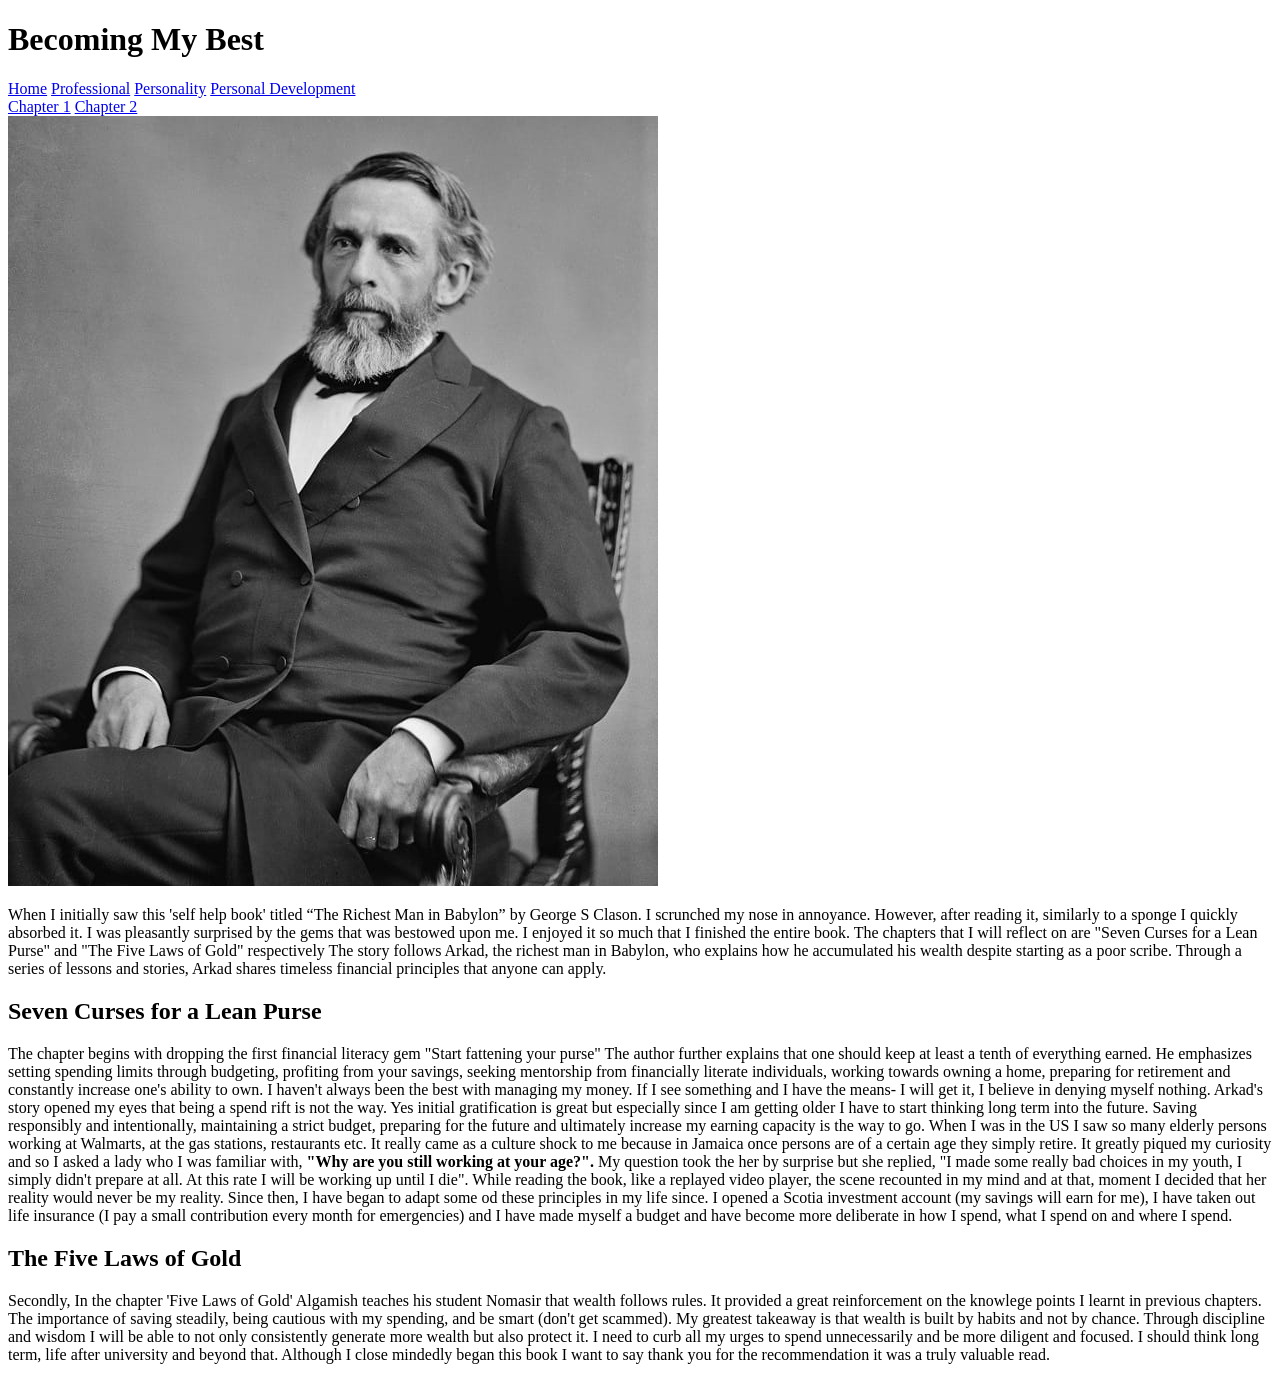
==== Personal-Development.html @ d30c9aaa "Rename CODES/Personal-Development.html to Personal-Development.html" ====
<!DOCTYPE html>
<html lang="en">
<head>

<!-- This block of code connects the google fonts to the webpages-->
<link rel="preconnect" href="https://fonts.googleapis.com">
<link rel="preconnect" href="https://fonts.gstatic.com" crossorigin>
<link href="https://fonts.googleapis.com/css2?family=Fugaz+One&family=Lobster+Two:ital,wght@0,400;0,700;1,400;1,700&family=Playwrite+CA+Guides&family=Roboto:ital,wght@0,100..900;1,100..900&display=swap" rel="stylesheet">

<!-- This block of code connects the stylesheet to the webpages-->
<link rel="stylesheet" href="style.css">

    <meta charset="UTF-8">
    <meta name="viewport" content="width=device-width, initial-scale=1.0">
    <title>Personal Development</title>
</head>
<body>
  
               <div class="header-box">
 <h1>Becoming My Best</h1>
</div>

<div class="nav-bar">
<nav>
  <a href="index.html">Home</a>
  <a href="professional.html">Professional</a>
  <a href="personality.html">Personality</a>
  <a href="personal-development.html">Personal Development</a>
</nav>
</div>

<nav class="navbar">
<a href="#chapter1">Chapter 1</a>
<a href="#chapter2">Chapter 2</a>
</nav>


<img src="../ASSETS/George.jpg" alt="Book author" class="photo" >

<p>When I initially saw this 'self help book' titled “The Richest Man in Babylon” by George S Clason. I scrunched my nose in annoyance.
  However, after reading it, similarly to a sponge I quickly absorbed it. I was pleasantly surprised by the gems that was bestowed upon me.
  I enjoyed it so much that I finished the entire book. The chapters that I will reflect on are "Seven Curses for a Lean Purse" and "The Five Laws of Gold" respectively
  The story follows Arkad, the richest man in Babylon, who explains how he accumulated his wealth despite starting as a poor scribe. 
  Through a series of lessons and stories, Arkad shares timeless financial principles that anyone can apply.</p>

                                                            <h2 id="chapter1">Seven Curses for a Lean Purse</h2>

  <p>The chapter begins with dropping the first financial literacy gem "Start fattening your purse" The author further explains that one should keep at least a tenth of everything earned.
  He emphasizes setting spending limits through budgeting, profiting from your savings, seeking mentorship from financially literate individuals, working towards owning a home, preparing for retirement and constantly increase one's ability to own.
  I haven't always been the best with managing my money. If I see something and I have the means- I will get it, I believe in denying myself nothing. Arkad's story opened my eyes that being a spend rift is not the way.
  Yes initial gratification is great but especially since I am getting older I have to start thinking long term into the future. Saving responsibly and intentionally, maintaining a strict budget, preparing for the future and ultimately increase my earning capacity is the way to go.
  When I was in the US I saw so many elderly persons working at Walmarts, at the gas stations, restaurants etc. It really came as a culture shock to me because in Jamaica once persons are of a certain age they simply retire. It greatly piqued my curiosity and so I asked a lady who I was familiar with, <b>"Why are you still working at your age?". </b>
  My question took the her by surprise but she replied, "I made some really bad choices in my youth, I simply didn't prepare at all. At this rate I will be working up until I die". While reading the book, like a replayed video player, the scene recounted in my mind and at that, moment I decided that her reality would never be my reality. 
  Since then, I have began to adapt some od these principles in my life since. I opened a Scotia investment account (my savings will earn for me), I have taken out life insurance (I pay a small contribution every month for emergencies) and I have made myself a budget and have become more deliberate in how I spend, what I spend on and where I spend. </p>

                                                            <h2 id="chapter2">The Five Laws of Gold</h2>
  <p>Secondly, In the chapter 'Five Laws of Gold' Algamish teaches his student Nomasir that wealth follows rules. It provided a great reinforcement on the knowlege points I learnt in previous chapters. 
  The importance of saving steadily, being cautious with my spending, and be smart (don't get scammed). My greatest takeaway is that wealth is built by habits and not by chance. 
  Through discipline and wisdom I will be able to not only consistently generate more wealth but also protect it. I need to curb all my urges to spend unnecessarily and be more diligent and focused. 
  I should think long term, life after university and beyond that. Although I close mindedly began this book I want to say thank you for the recommendation it was a truly valuable read.</p>

 


</body>
</html>
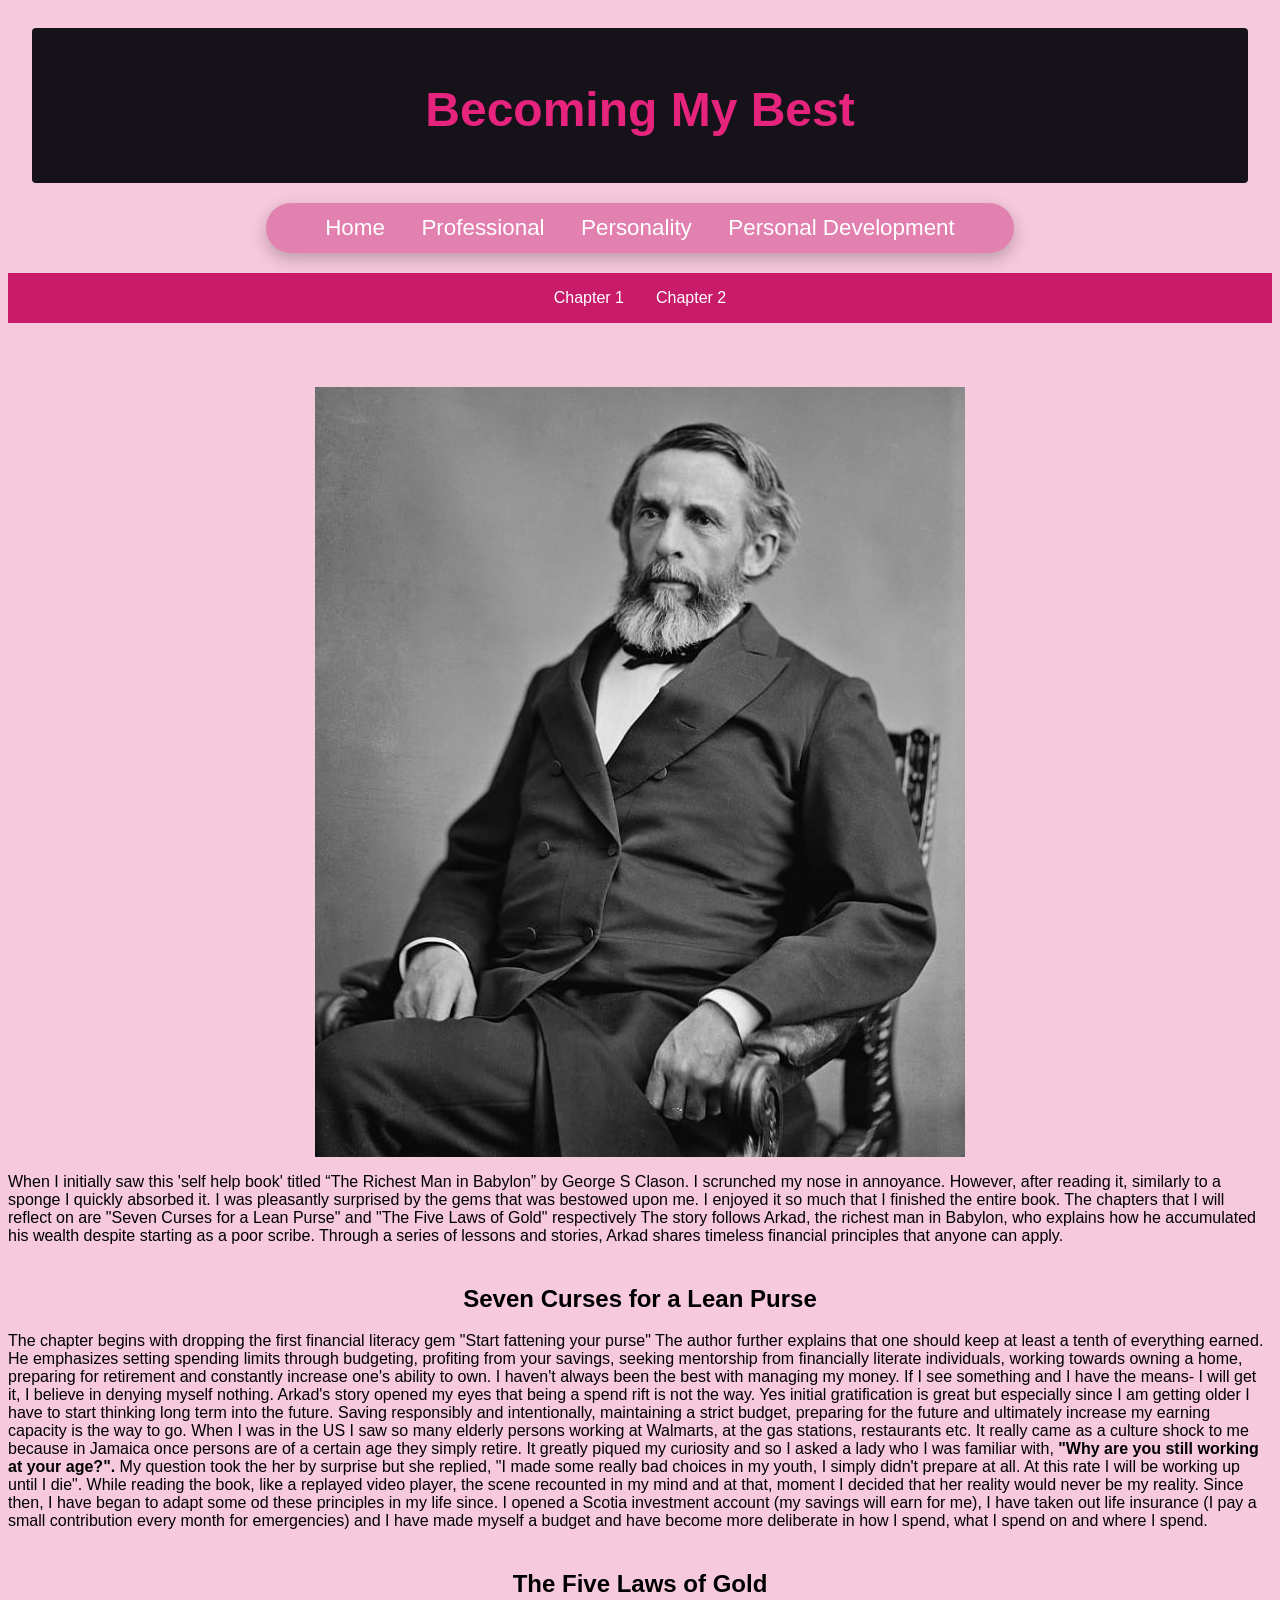
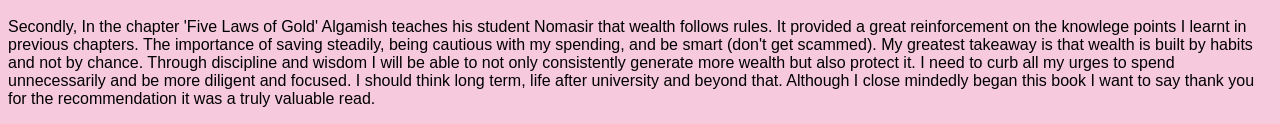
==== commit 6d6cc60f: "Update Personal-Development.html" ====
--- a/Personal-Development.html
+++ b/Personal-Development.html
@@ -35,7 +35,7 @@
 </nav>
 
 
-<img src="../ASSETS/George.jpg" alt="Book author" class="photo" >
+<img src="ASSETS/George.jpg" alt="Book author" class="photo" >
 
 <p>When I initially saw this 'self help book' titled “The Richest Man in Babylon” by George S Clason. I scrunched my nose in annoyance.
   However, after reading it, similarly to a sponge I quickly absorbed it. I was pleasantly surprised by the gems that was bestowed upon me.
--- a/style.css
+++ b/style.css
@@ -0,0 +1,191 @@
+
+
+:root{
+  --bg: #f6c9dc;
+  --band: #e6247e;
+  --pink-band-dark: #c81b6a;
+  --pink-pale: #fbe4ef;
+  --ink: #16121a;
+  --white: #ffffff;
+  --card-shadow: rgba(22,18,26,0.18);
+}
+
+
+body{
+    font-family: "Roboto", sans-serif;
+    background-color: #f6c9dc;
+    .header-box{ background:#16121a; }
+}
+
+.header-box{
+  background: var(--ink);
+  margin: 28px 24px 0 24px;
+  border-radius: 4px;
+  padding: 22px 28px 14px 28px;
+  color:#e6247e;
+  text-align: center;
+  font-family: "Fugaz One", sans-serif;
+  font-size: x-large;
+}
+
+
+.nav-bar{
+  background: #e280af;
+  width: 90%;
+  max-width: 700px;
+  height: 50px;
+  display: flex;
+  align-items: center;
+  justify-content: center;
+  gap: 28px;
+  padding: 0 24px;
+  margin: 20px auto 0 auto;
+  border-radius: 30px;
+  box-shadow: 0 6px 16px rgba(22,18,26,0.25);
+}
+
+.nav-bar a{
+  font-family: "Lobster Two", sans-serif;
+  font-size: 1.4rem;
+  color: #ffffff;
+  text-decoration: none;
+  padding: 8px 16px;
+  border-radius: 20px;
+  transition: background 0.2s ease, color 0.2s ease;
+}
+
+.nav-bar a:hover{
+  color: #c81b6a;
+}
+
+.nav-bar a:active,
+.nav-bar a.active{
+  background: #ffffff;
+  color: #c81b6a;
+}
+
+
+
+.ID{
+  display: flex;
+  align-items: flex-start;
+  justify-content: space-between;
+  gap: 50px;
+  width: 100%;
+  min-height: 200px;
+  margin-top: 30px;
+  padding: 40px;
+  background-color: #ffffff80;
+}
+
+.ID > a{
+  flex: 1;
+  max-width: 180px;
+  align-self: flex-end;
+  margin-bottom: 40px;
+}
+
+.ID > a img{
+  width: 100%;
+  height: auto;
+  display: block;
+}
+
+.Intro{
+
+  flex: 1;
+  padding: 40px 30px;
+  text-align: center;
+  font-family: "Lobster Two", sans-serif;
+  font-size: 1.6rem;
+  line-height: 3rem;
+  color: #16121a;
+}
+
+h2{
+    text-align: center;
+    margin-top: 40px;
+}
+
+
+.res-head ul{
+  display: flex;
+  flex-wrap: wrap;
+  justify-content: center;
+  list-style: none;
+  padding: 0;
+  margin: 10px 0 0 0;
+  gap: 20px;
+}
+
+
+h4 {
+  text-align: center;
+}
+
+.row {
+  display: flex;
+  justify-content: space-between;
+  width: 100%;
+}
+
+.right {
+  text-align: right;
+}
+
+
+.references {
+  margin-top: 40px;
+  padding: 25px;
+  
+}
+
+.references h2 {
+  text-align: center;
+}
+
+.reference {
+  margin: 0 0 15px 36px;
+  text-indent: -36px;
+  line-height: 2;
+}
+
+.social{
+text-align: center;
+margin-top: 10px;
+background-color: #ffffff80;
+}
+
+
+
+
+
+.navbar {
+  position: sticky;
+  margin-top: 20px;
+  margin-bottom: 5%;
+  display: flex;
+  justify-content: center;
+  gap: 2rem;
+  padding: 1rem;
+  background: #c81b6a;
+}
+
+.navbar a {
+  color: white;
+  text-decoration: none;
+}
+
+.navbar a:hover {
+  color: #e280af;
+}
+
+h2 {
+  scroll-margin-top: 60px;
+
+}
+
+.photo {
+  display: block;
+  margin: 0 auto;
+}
